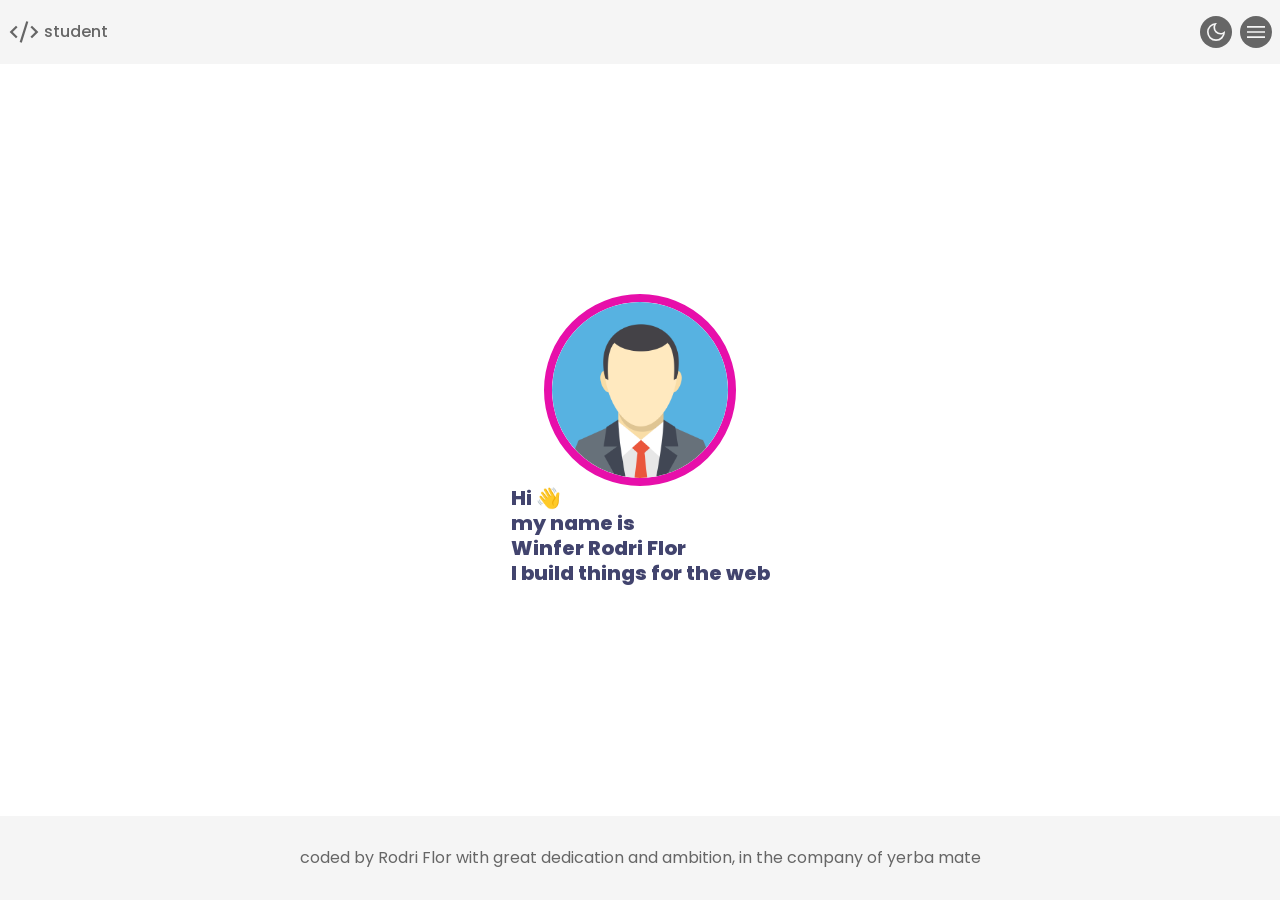
==== index.html @ 28f6c818 "The main content for the homepage has been built, positioned, and styled, a image and headlin in mob" ====
<!DOCTYPE html>
<html lang="en">
<head>
    <meta charset="UTF-8">
    <meta name="viewport" content="width=device-width, initial-scale=1.0">
    
    <!-- font family pack from 'google fonts' -->
    <link rel="preconnect" href="https://fonts.googleapis.com">
    <link rel="preconnect" href="https://fonts.gstatic.com" crossorigin>
    <link href="https://fonts.googleapis.com/css2?family=Poppins:ital,wght@0,100;0,200;0,300;0,400;0,500;0,600;0,700;0,800;0,900;1,100;1,200;1,300;1,400;1,500;1,600;1,700;1,800;1,900&display=swap" rel="stylesheet">

    <!-- CSS files in order. consistent, specific and unique designs. -->
    <link rel="stylesheet" href="./css/base.css">
    <link rel="stylesheet" href="./css/home.css">


    <title> Portfolio Task </title>
</head>
<body>
    
    <header>
        <div class="head-container">
            <!-- brandname -->
            <a href="/" class="brand-link">
                <img src="./img/icon/code-dark-icon.svg" alt=""> 
                <span> student </span> 
            </a>

            <!-- toggle buttons -->
            <div class="header-toggle-box">
                <button aria-label="toggle to dark/light mode">
                    <img src="./img/icon/moon-light-icon.svg" alt="" aria-hidden="true"> 
                </button>
                <button aria-label="toggle to open/close the dropmenu" popovertarget="drop-menu">
                    <img src="./img/icon/menu-light-icon.svg" alt="" aria-hidden="true">
                </button>
            </div>
        </div>


        <!-- page categories links -->
        <nav id="drop-menu" aria-label="main" popover="auto">
            <ul class="nav-page-list">
                <li>
                    <a href="./index.html" class="nav-link"> home </a>
                </li>         
                <li>
                    <a href="./about.html" class="nav-link"> about me </a>
                </li>
                <li>
                    <a href="./tech.html" class="nav-link"> tech stacks </a>
                </li>
                <li>
                    <a href="./projects.html" class="nav-link"> projects </a>
                </li>
                <li>
                    <a href="./contact.html" class="nav-link"> contact </a>
                </li>
            </ul>

            <!-- social media image link -->
            <ul class="nav-social-list">
                <li>
                    <a href="#" aria-label="linkedin profile">
                        <img src="./img/logo/linkedin-logo.svg" alt="" aria-hidden="true">
                    </a>
                </li>
                <li>
                    <a href="#" aria-label="github profile">
                        <img src="./img/logo/github-logo.svg" alt="" aria-hidden="true">
                    </a>
                </li>
                <li>
                    <a href="#" aria-label="x profile">
                        <img src="./img/logo/x-logo.svg" alt="" aria-hidden="true">
                    </a>
                </li>
            </ul>
        </nav>
    </header>

    
    <main>
        <div class="main-container">
            <img src="./img/avatar.png" class="home-profile" alt="profile picture at work">
            <h1 class="home-headline">
                Hi <span role="img" aria-label="waving hand">👋</span><br>
                my name is <br> 
                Winfer Rodri Flor <br>
                I build things for the web
            </h1>
        </div>
    </main>


    <footer>
        <div class="foot-container">
            <p class="foot-p"> coded by Rodri Flor with great dedication and ambition, in the company of yerba mate </p>
        </div>
    </footer>
    
</body>
</html>
---- css/base.css ----
:root {
    /* color theme */
    --surface:      #ffffff;

    /* header/nav */
    --header-con:   #f5f5f5; 
    --nav-link:     #666666; 
    --nav-button:   #666666;
    --nav-menu:     #f5f5f6;
    --foot-con:     #f5f5f5;
    --foot-p:       #666666;

    /* home */
    --home-titel:   #42446E;
    --pic-frame:    #E70FAA;


}



/*** 2. RESET ***/
* {
/* removes spaces that are already present on a newly opened web page */
margin:     0;
padding:    0;

/* returns the actual content size, including padding, border, margin and etc */
box-sizing: border-box;
}

/* removes the dot that comes with the list item by default */
li, summary { list-style-type: none; }

/* the images on the site is always wide as the parent-element */
img { max-width: 100%; object-fit: cover; }

/* removes the underline, which is the default. */
a { text-decoration: none; }



/*** 3. ELEMENT ***/
/* knowledge from the class */ /*
html {
    font-size: 62.5%; 1rem = 10px
} 
*/



body {
        /* standard font pack for the whole project */
        font-family:        "Poppins", sans-serif;
        font-size:          1rem;
        font-weight:        300;
        line-height:        1;
        background-color:   #ffffff;


        display: grid;
        grid-template-rows: auto 1fr auto;
        min-height: 100dvh;
}



/*** 4. SHARED BLOCK ***/
header {
        background-color: var(--surface);
        user-select: none;


    .head-container {
        display: flex;
        justify-content: space-between;
        padding: 1rem .5rem;
            background-color: var(--header-con);
    }


    .header-toggle-box {
        display: flex;
        column-gap: .5rem;
    }


    #drop-menu {
        border: none;
        width: 100%;
        top: 4rem;
            background-color: var(--nav-menu);
        }


    .nav-social-list {
        display: flex;
        column-gap: 2rem;
        justify-content: center;
        padding: 2rem;
    }
}





footer {
        background-color: var(--foot-con);


    .foot-container {
        padding: 2rem .5rem;
    }
}



/*** 5. FEATURING ***/
/* paragraph */
.foot-p {
        font-weight: 400;
        line-height: 1.25;
        text-align: center;
        color: var(--foot-p);
}


/* link */
.nav-link { 
    display: block;
    padding: 1rem 0;
        font-weight: 400;
        text-align: center;
        color: var(--nav-link);

}


/* link image */
.brand-link {
    display: flex;
    column-gap: .25rem;
    align-items: center;
    max-width: 2rem; max-height: 2rem;
    cursor: pointer;
        
    span {
            font-weight: 500;
            color: var(--nav-link);
    }
}


/* buttons/img */
.header-toggle-box button {
    padding: .25rem;
    border: none;
    border-radius: 50%;
    max-width: 2rem; max-height: 2rem;
        background-color: var(--nav-button);

    img {
        aspect-ratio: 1/1;
    }
}



/*** 6. RESPONSIVE ***/
/* laptop */
@media only screen and (max-width: 64rem) {

}


/* tablet */
@media only screen and (max-width: 48rem) {

}


/* ignore mobile */ 
    /* 
@media only screen and (max-width: 26.5625rem) {

} 
    */
---- css/home.css ----
/*** 4. BLOCK ***/
main {
    height: 100%;

    .main-container {
        display: flex;
        flex-direction: column;
        justify-content: center;
        align-items: center;
        height: 100%;
    }

}



/*** 5. FEATURING ***/
/* title */
.home-headline {
        font-size: 1.25rem;
        font-weight: 800;
        line-height: 1.25;
            color: var(--home-titel);
}


/* image */
.home-profile {
    border: .5rem solid var(--pic-frame);
    border-radius: 50%;
    width: 12rem; height: 12rem;
}



/*** 6. RESPONSIVE ***/
/* laptop */
@media only screen and (max-width: 64rem) {

}


/* tablet */
@media only screen and (max-width: 48rem) {

}


/* mobile */
@media only screen and (max-width: 26.5625rem) {

}
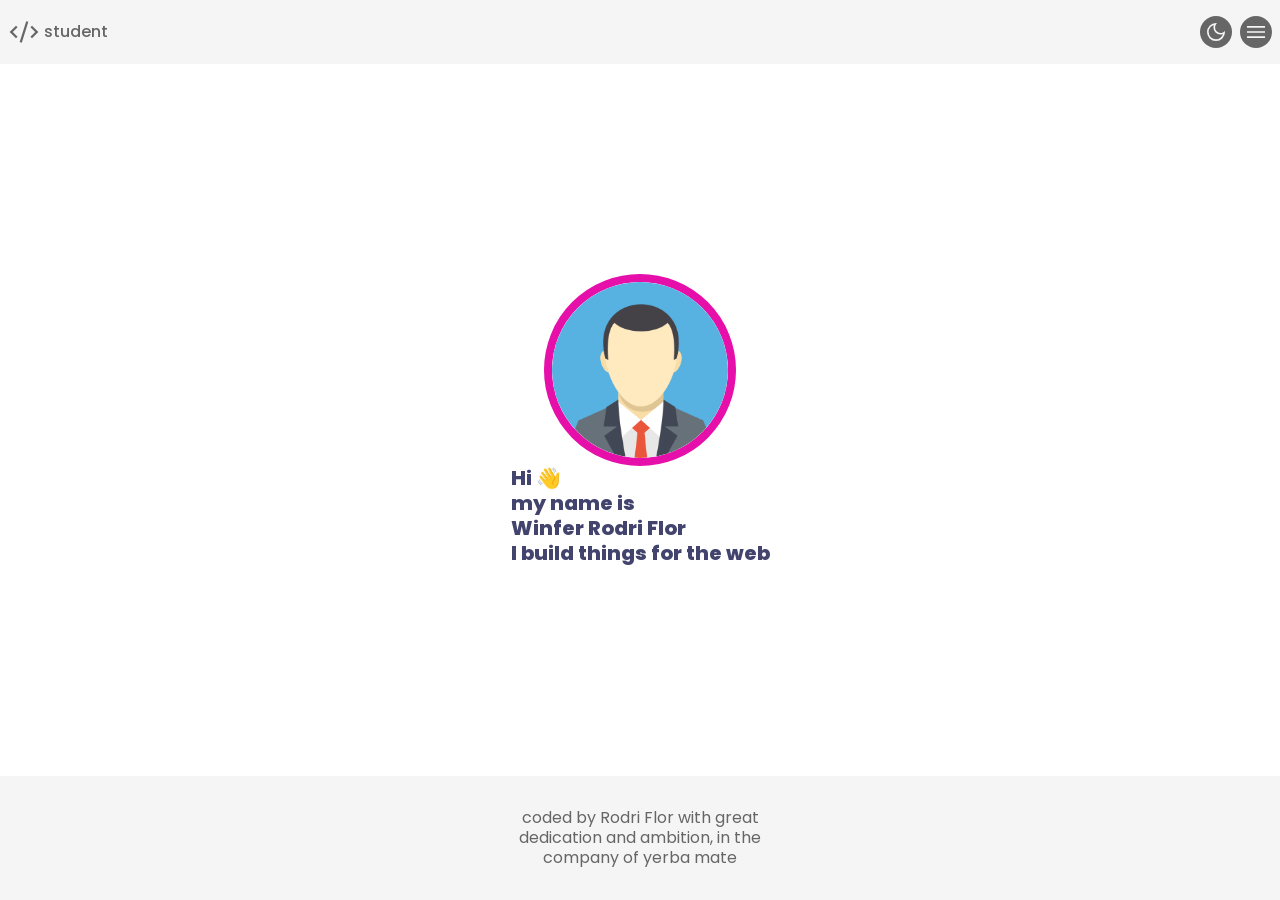
==== commit 1de69ec1: "Created a card for the project section and styled it for mobile view." ====
--- a/index.html
+++ b/index.html
@@ -84,9 +84,9 @@
         <div class="main-container">
             <img src="./img/avatar.png" class="home-profile" alt="profile picture at work">
             <h1 class="home-headline">
-                Hi <span role="img" aria-label="waving hand">👋</span><br>
-                my name is <br> 
-                Winfer Rodri Flor <br>
+                Hi <span role="img" aria-label="waving hand">👋</span><span class="span-br">
+                my name is <span class="span-br"> 
+                Winfer Rodri Flor <span class="span-br">
                 I build things for the web
             </h1>
         </div>
@@ -95,7 +95,11 @@
 
     <footer>
         <div class="foot-container">
-            <p class="foot-p"> coded by Rodri Flor with great dedication and ambition, in the company of yerba mate </p>
+            <p class="foot-p"> 
+                coded by Rodri Flor with great <span class="span-br"> 
+                dedication and ambition, in the <span class="span-br">
+                company of yerba mate 
+            </p>
         </div>
     </footer>
     
--- a/css/base.css
+++ b/css/base.css
@@ -1,19 +1,36 @@
 :root {
     /* color theme */
-    --surface:      #ffffff;
+    --surface:      #FFFFFF;
 
     /* header/nav */
-    --header-con:   #f5f5f5; 
+    --header-con:   #F5F5F5; 
     --nav-link:     #666666; 
     --nav-button:   #666666;
-    --nav-menu:     #f5f5f6;
-    --foot-con:     #f5f5f5;
+    --nav-menu:     #F5F5F5;
+    --foot-con:     #F5F5F5;
     --foot-p:       #666666;
 
     /* home */
     --home-titel:   #42446E;
     --pic-frame:    #E70FAA;
 
+    /* tech */
+    --tech-title:   #42446E;
+    --tech-p:       #E70FAA;
+    --tech-bframe:  #F5F5F5;
+
+    /* projects */
+    --project-title:#42446E;
+    --project-p:    #E70FAA;
+    --project-card: #F5F5F5;
+    --pr-card-title:#000000;
+    --pr-card-p:    #666666;
+    --pr-card-foot: #666666;
+    --pr-card-link: #000000;
+
+    /* contact */
+    --contact-title: #42446E;
+    --contact-p:     #E70FAA;
 
 }
 
@@ -123,7 +140,12 @@
         line-height: 1.25;
         text-align: center;
         color: var(--foot-p);
-}
+
+    .span-br {
+        display: block;
+    }
+}
+
 
 
 /* link */
--- a/css/home.css
+++ b/css/home.css
@@ -1,6 +1,5 @@
 /*** 4. BLOCK ***/
 main {
-    height: 100%;
 
     .main-container {
         display: flex;
@@ -21,6 +20,10 @@
         font-weight: 800;
         line-height: 1.25;
             color: var(--home-titel);
+    
+    .span-br {
+        display: block;
+    }
 }
 
 
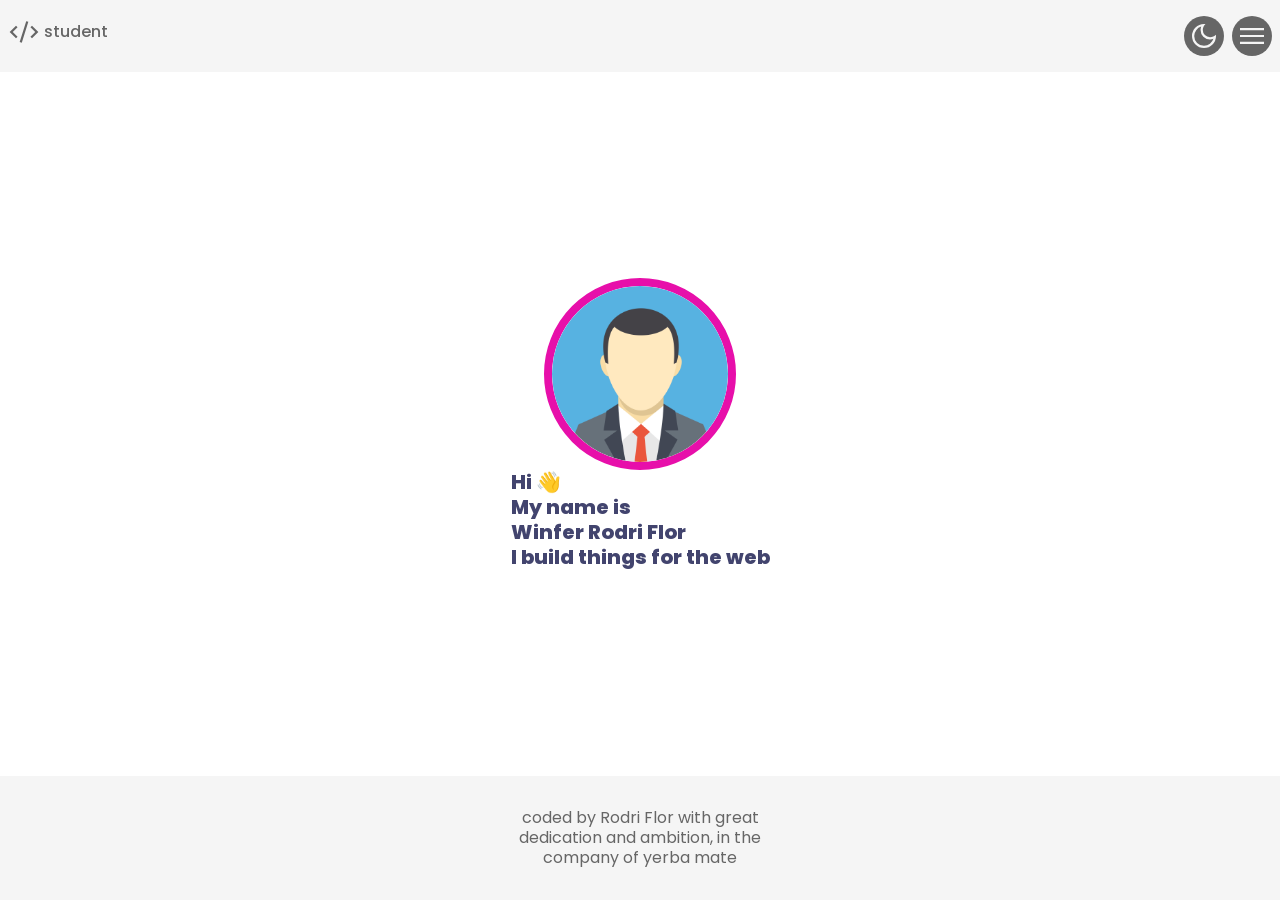
==== commit 989f69a2: "Built and styled the about section. It even includes a list menu when clicking the list box." ====
--- a/index.html
+++ b/index.html
@@ -39,7 +39,7 @@
 
 
         <!-- page categories links -->
-        <nav id="drop-menu" aria-label="main" popover="auto">
+        <nav id="drop-menu" aria-label="main navigation" popover="auto">
             <ul class="nav-page-list">
                 <li>
                     <a href="./index.html" class="nav-link"> home </a>
@@ -84,9 +84,9 @@
         <div class="main-container">
             <img src="./img/avatar.png" class="home-profile" alt="profile picture at work">
             <h1 class="home-headline">
-                Hi <span role="img" aria-label="waving hand">👋</span><span class="span-br">
-                my name is <span class="span-br"> 
-                Winfer Rodri Flor <span class="span-br">
+                Hi <span role="img" aria-label="waving hand">👋</span><br class="span-br">
+                My name is <br class="span-br">
+                Winfer Rodri Flor <br class="span-br">
                 I build things for the web
             </h1>
         </div>
@@ -96,8 +96,8 @@
     <footer>
         <div class="foot-container">
             <p class="foot-p"> 
-                coded by Rodri Flor with great <span class="span-br"> 
-                dedication and ambition, in the <span class="span-br">
+                coded by Rodri Flor with great <br class="br">
+                dedication and ambition, in the <br class="br">
                 company of yerba mate 
             </p>
         </div>
--- a/css/base.css
+++ b/css/base.css
@@ -13,6 +13,16 @@
     /* home */
     --home-titel:   #42446E;
     --pic-frame:    #E70FAA;
+
+    /* about */
+    --about-title:  #42446E;
+    --about-p:      #E70FAA;
+    --about-list:   #F5F5F5;
+    --ab-list-titel:#666666;
+    --ab-list-p:    #666666;
+    --ab-list-ps:   #A7A7A7;
+    --ab-list-box:  #D7FFE0;
+    --ab-list-boxp: #018C0F;
 
     /* tech */
     --tech-title:   #42446E;
@@ -141,7 +151,7 @@
         text-align: center;
         color: var(--foot-p);
 
-    .span-br {
+    .br {
         display: block;
     }
 }
@@ -176,14 +186,16 @@
 
 /* buttons/img */
 .header-toggle-box button {
+    display: flex;
     padding: .25rem;
     border: none;
     border-radius: 50%;
-    max-width: 2rem; max-height: 2rem;
+
         background-color: var(--nav-button);
 
     img {
         aspect-ratio: 1/1;
+        max-width: 2rem; max-height: 2rem;
     }
 }
 
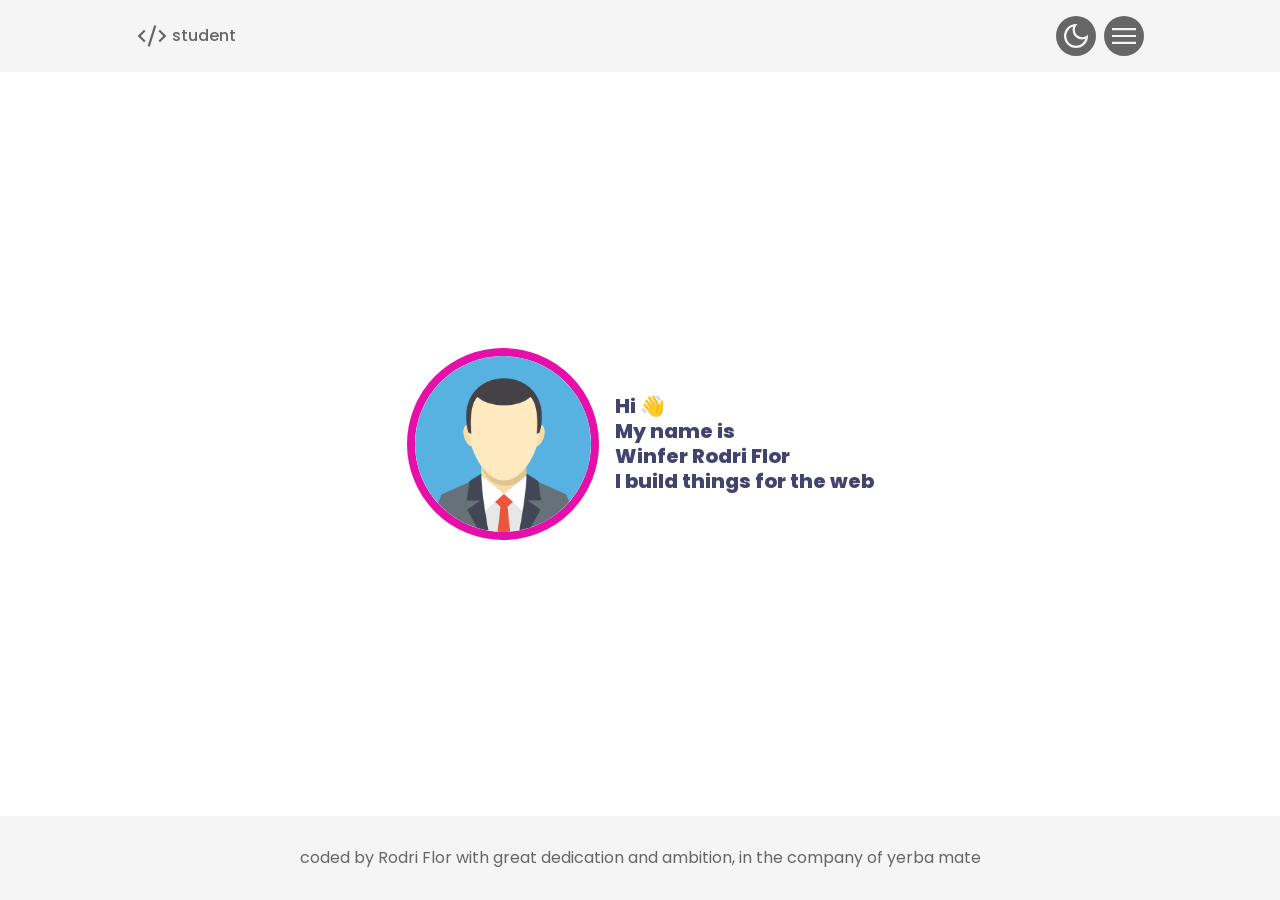
==== commit 5b63a141: "Responsive HTML-element for mobile/tablet and desktop." ====
--- a/index.html
+++ b/index.html
@@ -81,7 +81,7 @@
 
     
     <main>
-        <div class="main-container">
+        <div class="home-container">
             <img src="./img/avatar.png" class="home-profile" alt="profile picture at work">
             <h1 class="home-headline">
                 Hi <span role="img" aria-label="waving hand">👋</span><br class="span-br">
@@ -96,8 +96,8 @@
     <footer>
         <div class="foot-container">
             <p class="foot-p"> 
-                coded by Rodri Flor with great <br class="br">
-                dedication and ambition, in the <br class="br">
+                coded by Rodri Flor with great
+                dedication and ambition, in the 
                 company of yerba mate 
             </p>
         </div>
--- a/css/base.css
+++ b/css/base.css
@@ -94,13 +94,14 @@
 
 /*** 4. SHARED BLOCK ***/
 header {
-        background-color: var(--surface);
+        background-color: var(--header-con);
         user-select: none;
 
 
     .head-container {
         display: flex;
         justify-content: space-between;
+        align-items: center;
         padding: 1rem .5rem;
             background-color: var(--header-con);
     }
@@ -134,7 +135,6 @@
 
 footer {
         background-color: var(--foot-con);
-
 
     .foot-container {
         padding: 2rem .5rem;
@@ -150,10 +150,6 @@
         line-height: 1.25;
         text-align: center;
         color: var(--foot-p);
-
-    .br {
-        display: block;
-    }
 }
 
 
@@ -203,20 +199,33 @@
 
 /*** 6. RESPONSIVE ***/
 /* laptop */
-@media only screen and (max-width: 64rem) {
+@media only screen and (min-width: 64rem) { 
 
 }
 
 
 /* tablet */
-@media only screen and (max-width: 48rem) {
-
-}
-
-
-/* ignore mobile */ 
-    /* 
-@media only screen and (max-width: 26.5625rem) {
-
-} 
-    */+@media only screen and (min-width: 48rem) {
+
+}
+
+@media only screen and (min-width: 26.5625rem) {
+    header {
+
+        .head-container {
+            max-width: 64rem;
+            margin: 0 auto;
+        }
+
+    }
+
+    footer {
+        background-color: var(--foot-con);
+
+
+        .foot-container {
+            max-width: 64rem;
+            margin: 0 auto;
+        }
+    }
+} 
--- a/css/home.css
+++ b/css/home.css
@@ -1,12 +1,13 @@
 /*** 4. BLOCK ***/
 main {
 
-    .main-container {
+    .home-container {
         display: flex;
         flex-direction: column;
         justify-content: center;
         align-items: center;
-        height: 100%;
+        max-width: 64rem; height: 100%;
+        margin: 0 auto;
     }
 
 }
@@ -38,18 +39,25 @@
 
 /*** 6. RESPONSIVE ***/
 /* laptop */
-@media only screen and (max-width: 64rem) {
+@media only screen and (min-width: 64rem) {
 
 }
 
 
 /* tablet */
-@media only screen and (max-width: 48rem) {
+@media only screen and (min-width: 48rem) {
+    main {
 
+        .home-container {
+            flex-direction: row;
+            column-gap: 1rem;
+        }
+    }
 }
 
 
+
 /* mobile */
-@media only screen and (max-width: 26.5625rem) {
+@media only screen and (min-width: 26.5625rem) {
 
 }
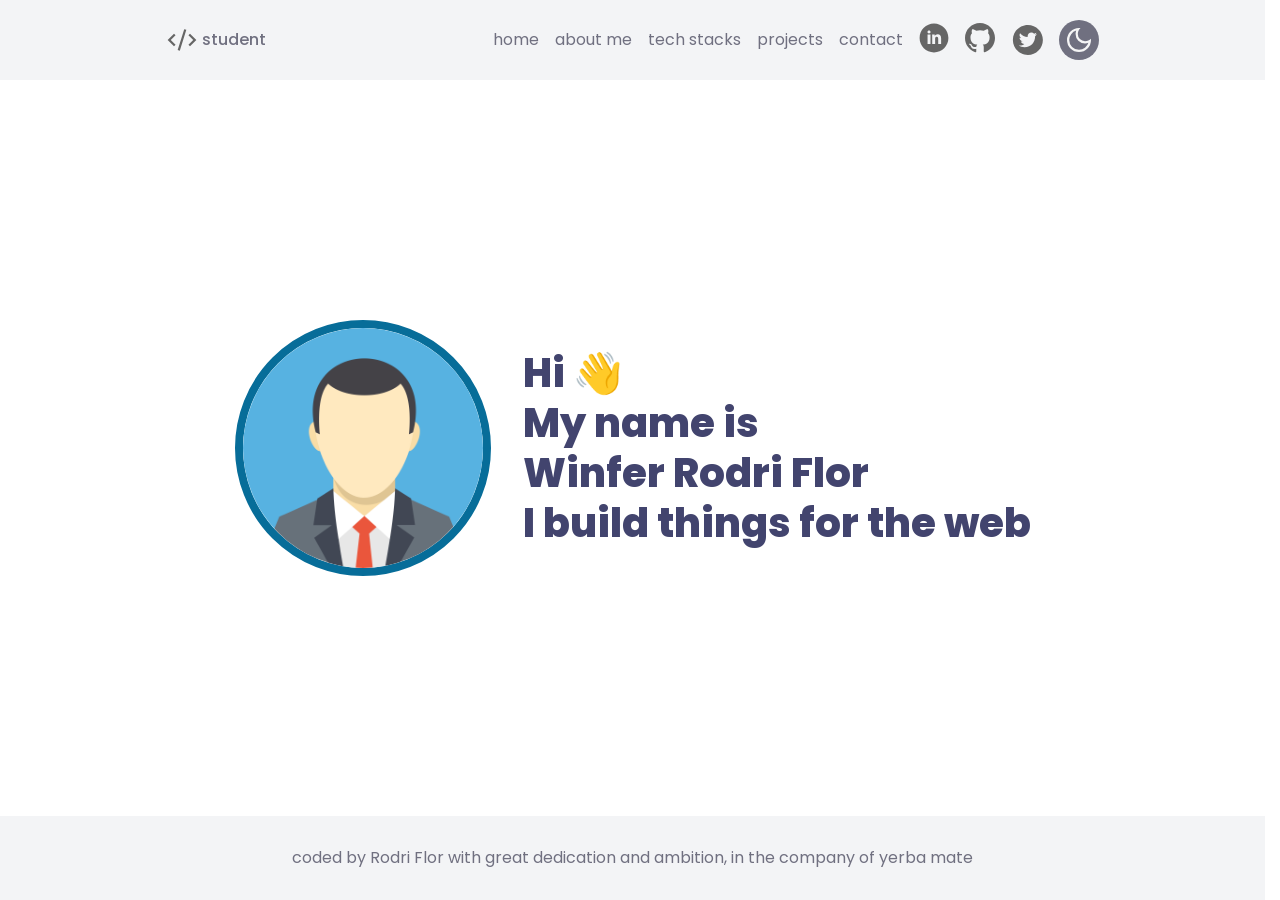
==== commit 9903cca0: "Fixed main/dropdown menu. It collapses or appears, depending on the screen size." ====
--- a/index.html
+++ b/index.html
@@ -26,12 +26,52 @@
                 <span> student </span> 
             </a>
 
+            <!-- page categories links -->
+            <nav class="main-menu" aria-label="main navigation">
+                <ul class="nav-page-list">
+                    <li>
+                        <a href="./index.html" class="nav-link"> home </a>
+                    </li>         
+                    <li>
+                        <a href="./about.html" class="nav-link"> about me </a>
+                    </li>
+                    <li>
+                        <a href="./tech.html" class="nav-link"> tech stacks </a>
+                    </li>
+                    <li>
+                        <a href="./projects.html" class="nav-link"> projects </a>
+                    </li>
+                    <li>
+                        <a href="./contact.html" class="nav-link"> contact </a>
+                    </li>
+                </ul>
+
+                <!-- social media image link -->
+                <ul class="nav-social-list">
+                    <li>
+                        <a href="#" aria-label="linkedin profile">
+                            <img src="./img/logo/linkedin-logo.svg" alt="" aria-hidden="true">
+                        </a>
+                    </li>
+                    <li>
+                        <a href="#" aria-label="github profile">
+                            <img src="./img/logo/github-logo.svg" alt="" aria-hidden="true">
+                        </a>
+                    </li>
+                    <li>
+                        <a href="#" aria-label="x profile">
+                            <img src="./img/logo/x-logo.svg" alt="" aria-hidden="true">
+                        </a>
+                    </li>
+                </ul>
+            </nav>
+
             <!-- toggle buttons -->
             <div class="header-toggle-box">
                 <button aria-label="toggle to dark/light mode">
                     <img src="./img/icon/moon-light-icon.svg" alt="" aria-hidden="true"> 
                 </button>
-                <button aria-label="toggle to open/close the dropmenu" popovertarget="drop-menu">
+                <button class="drop-none" aria-label="toggle to open/close the dropmenu" popovertarget="drop-menu">
                     <img src="./img/icon/menu-light-icon.svg" alt="" aria-hidden="true">
                 </button>
             </div>
@@ -40,26 +80,26 @@
 
         <!-- page categories links -->
         <nav id="drop-menu" aria-label="main navigation" popover="auto">
-            <ul class="nav-page-list">
+            <ul class="drop-page-list">
                 <li>
-                    <a href="./index.html" class="nav-link"> home </a>
+                    <a href="./index.html" class="drop-link"> home </a>
                 </li>         
                 <li>
-                    <a href="./about.html" class="nav-link"> about me </a>
+                    <a href="./about.html" class="drop-link"> about me </a>
                 </li>
                 <li>
-                    <a href="./tech.html" class="nav-link"> tech stacks </a>
+                    <a href="./tech.html" class="drop-link"> tech stacks </a>
                 </li>
                 <li>
-                    <a href="./projects.html" class="nav-link"> projects </a>
+                    <a href="./projects.html" class="drop-link"> projects </a>
                 </li>
                 <li>
-                    <a href="./contact.html" class="nav-link"> contact </a>
+                    <a href="./contact.html" class="drop-link"> contact </a>
                 </li>
             </ul>
 
             <!-- social media image link -->
-            <ul class="nav-social-list">
+            <ul class="drop-social-list">
                 <li>
                     <a href="#" aria-label="linkedin profile">
                         <img src="./img/logo/linkedin-logo.svg" alt="" aria-hidden="true">
--- a/css/base.css
+++ b/css/base.css
@@ -3,44 +3,47 @@
     --surface:      #FFFFFF;
 
     /* header/nav */
-    --header-con:   #F5F5F5; 
-    --nav-link:     #666666; 
-    --nav-button:   #666666;
-    --nav-menu:     #F5F5F5;
-    --foot-con:     #F5F5F5;
-    --foot-p:       #666666;
+    --header-con:   #F3F4F6; 
+    --nav-link:     #707080; /* #666666 */
+    --nav-button:   #707080;
+    --nav-menu:     #F3F4F6;
+    --foot-con:     #F3F4F6;
+    --foot-p:       #707080;
 
     /* home */
     --home-titel:   #42446E;
-    --pic-frame:    #E70FAA;
+    --pic-frame:    #076D99; /* #14B2F5  */
 
     /* about */
     --about-title:  #42446E;
-    --about-p:      #E70FAA;
-    --about-list:   #F5F5F5;
-    --ab-list-titel:#666666;
-    --ab-list-p:    #666666;
-    --ab-list-ps:   #A7A7A7;
-    --ab-list-box:  #D7FFE0;
-    --ab-list-boxp: #018C0F;
+    --about-p:      #707080;
+    --about-list:   #F3F4F6;
+    --ab-list-titel:#707080;
+    --ab-list-p:    #F3F4F6; /* #3D3F66 */
+    --ab-list-ps:   #43434D; /* #A7A7A7 */
+    --ab-list-box:  #01660B; /* #D7FFE0 */
+    --ab-list-boxp: #F3F4F6; /* #161627 #018C0F */
+    --ab-list-bdr:  #858599;
+    --ab-task-info: #076D99;
 
     /* tech */
     --tech-title:   #42446E;
-    --tech-p:       #E70FAA;
-    --tech-bframe:  #F5F5F5;
+    --tech-p:       #3D3F66;
+    --tech-bframe:  #F3F4F6;
 
     /* projects */
     --project-title:#42446E;
-    --project-p:    #E70FAA;
-    --project-card: #F5F5F5;
-    --pr-card-title:#000000;
-    --pr-card-p:    #666666;
-    --pr-card-foot: #666666;
-    --pr-card-link: #000000;
+    --project-p:    #3D3F66;
+    --project-card: #F3F4F6;
+    --pr-card-title:#42446E; /* 000000 */
+    --pr-card-p:    #3D3F66;
+    --pr-card-foot: #43434D;
+    --pr-card-link: #42446E;
+    --pr-card-bdr:  #858599;
 
     /* contact */
     --contact-title: #42446E;
-    --contact-p:     #E70FAA;
+    --contact-p:     #087DAF;
 
 }
 
@@ -74,6 +77,10 @@
 } 
 */
 
+
+html {
+    scrollbar-gutter: stable;
+}
 
 
 body {
@@ -100,16 +107,35 @@
 
     .head-container {
         display: flex;
-        justify-content: space-between;
+        column-gap: 1rem;
+        justify-content: end;
         align-items: center;
         padding: 1rem .5rem;
-            background-color: var(--header-con);
+        max-width: 64rem;
+        margin: 0 auto;
     }
 
 
     .header-toggle-box {
         display: flex;
-        column-gap: .5rem;
+        column-gap: 1rem;
+    }
+
+
+    .main-menu {
+        display: none;
+        column-gap: 1rem; 
+        align-items: center;
+    }
+
+    .nav-page-list {
+        display: flex;
+        column-gap: 1rem;
+    }
+
+    .nav-social-list {
+        display: flex;
+        column-gap: 1rem;
     }
 
 
@@ -121,7 +147,7 @@
         }
 
 
-    .nav-social-list {
+    .drop-social-list {
         display: flex;
         column-gap: 2rem;
         justify-content: center;
@@ -137,6 +163,8 @@
         background-color: var(--foot-con);
 
     .foot-container {
+        max-width: 64rem;
+        margin: 0 auto;
         padding: 2rem .5rem;
     }
 }
@@ -155,7 +183,7 @@
 
 
 /* link */
-.nav-link { 
+.drop-link, .nav-link { 
     display: block;
     padding: 1rem 0;
         font-weight: 400;
@@ -171,6 +199,7 @@
     column-gap: .25rem;
     align-items: center;
     max-width: 2rem; max-height: 2rem;
+    margin-right: auto;
     cursor: pointer;
         
     span {
@@ -186,6 +215,7 @@
     padding: .25rem;
     border: none;
     border-radius: 50%;
+    cursor: pointer;
 
         background-color: var(--nav-button);
 
@@ -200,32 +230,44 @@
 /*** 6. RESPONSIVE ***/
 /* laptop */
 @media only screen and (min-width: 64rem) { 
-
+    header {
+
+        .head-container {
+            width: min(75%, 64rem);
+        }
+
+    }
+
+    footer {
+
+        .foot-container {
+            width: min(75%, 64rem);
+        }
+
+    }
 }
 
 
 /* tablet */
 @media only screen and (min-width: 48rem) {
-
-}
-
+    header {
+
+        .main-menu {
+            display: flex;
+        }
+
+        .drop-none {
+            display: none;
+        }
+
+    }
+}
+
+/* mobile */
 @media only screen and (min-width: 26.5625rem) {
     header {
 
-        .head-container {
-            max-width: 64rem;
-            margin: 0 auto;
-        }
-
-    }
-
-    footer {
-        background-color: var(--foot-con);
-
-
-        .foot-container {
-            max-width: 64rem;
-            margin: 0 auto;
-        }
+
+
     }
 } 
--- a/css/home.css
+++ b/css/home.css
@@ -1,12 +1,14 @@
 /*** 4. BLOCK ***/
 main {
+    padding: 4rem 0;
 
     .home-container {
         display: flex;
         flex-direction: column;
         justify-content: center;
         align-items: center;
-        max-width: 64rem; height: 100%;
+        max-width: 64rem;
+        height: 100%;
         margin: 0 auto;
     }
 
@@ -17,14 +19,10 @@
 /*** 5. FEATURING ***/
 /* title */
 .home-headline {
-        font-size: 1.25rem;
+        font-size: clamp(1.25rem, 5vw, 2.5rem);
         font-weight: 800;
         line-height: 1.25;
             color: var(--home-titel);
-    
-    .span-br {
-        display: block;
-    }
 }
 
 
@@ -32,7 +30,7 @@
 .home-profile {
     border: .5rem solid var(--pic-frame);
     border-radius: 50%;
-    width: 12rem; height: 12rem;
+    width: clamp(12rem, 20vw, 16rem);
 }
 
 
@@ -40,7 +38,13 @@
 /*** 6. RESPONSIVE ***/
 /* laptop */
 @media only screen and (min-width: 64rem) {
+    main {
 
+        .home-container {
+            width: min(75%, 64rem);
+        }
+
+    }
 }
 
 
@@ -50,8 +54,9 @@
 
         .home-container {
             flex-direction: row;
-            column-gap: 1rem;
+            column-gap: 2rem;
         }
+
     }
 }
 
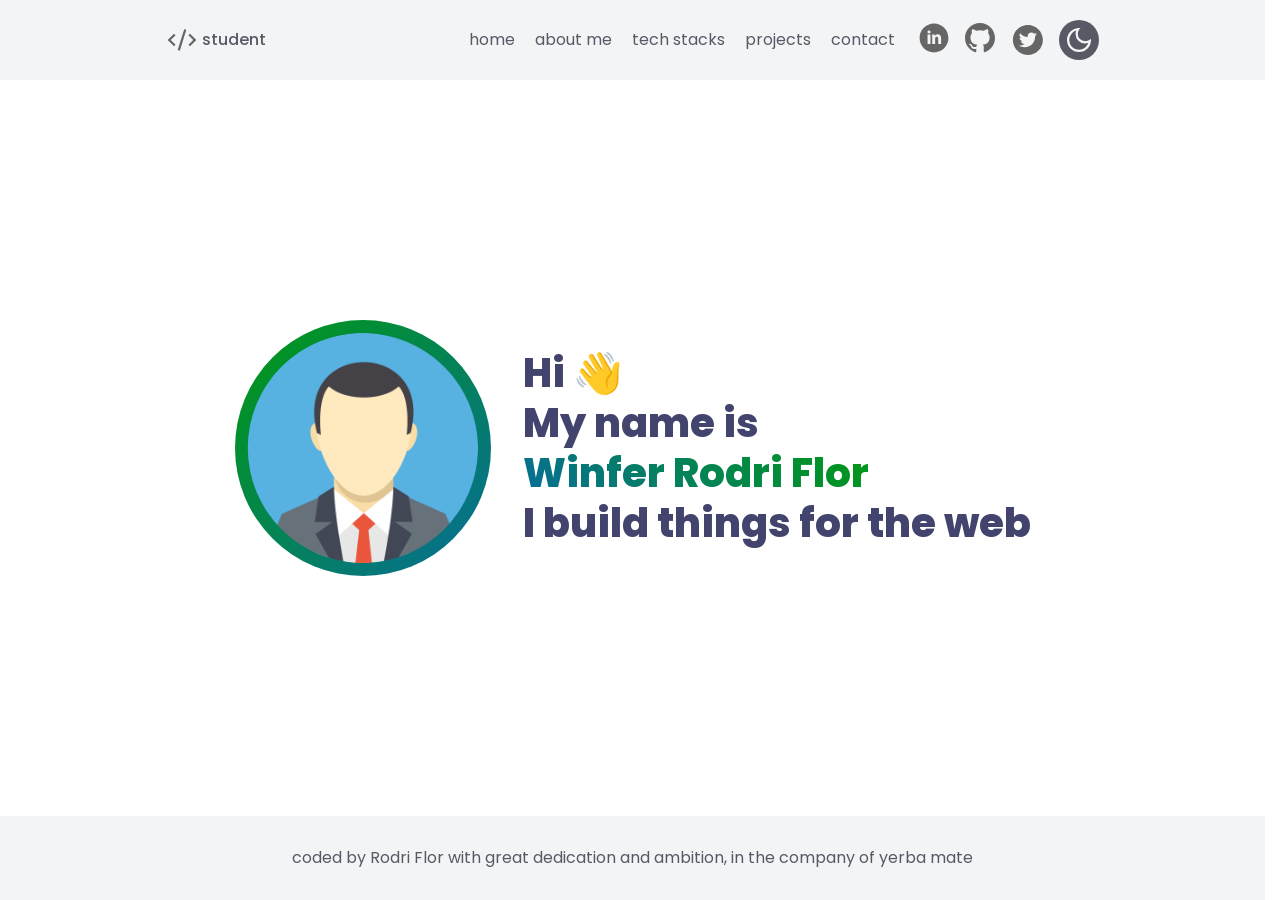
==== commit c1bebcae: "Created a dark mode using an input button and added some animations to the pages." ====
--- a/index.html
+++ b/index.html
@@ -17,7 +17,8 @@
     <title> Portfolio Task </title>
 </head>
 <body>
-    
+    <input type="checkbox" id="theme-toggle">
+
     <header>
         <div class="head-container">
             <!-- brandname -->
@@ -68,9 +69,9 @@
 
             <!-- toggle buttons -->
             <div class="header-toggle-box">
-                <button aria-label="toggle to dark/light mode">
-                    <img src="./img/icon/moon-light-icon.svg" alt="" aria-hidden="true"> 
-                </button>
+                <label for="theme-toggle" class="toggle-label" aria-label="toggle to dark/light mode">
+                    <!-- <img src="./img/icon/moon-light-icon.svg" alt="" aria-hidden="true">  -->
+                </label>
                 <button class="drop-none" aria-label="toggle to open/close the dropmenu" popovertarget="drop-menu">
                     <img src="./img/icon/menu-light-icon.svg" alt="" aria-hidden="true">
                 </button>
@@ -126,7 +127,7 @@
             <h1 class="home-headline">
                 Hi <span role="img" aria-label="waving hand">👋</span><br class="span-br">
                 My name is <br class="span-br">
-                Winfer Rodri Flor <br class="span-br">
+                <span class="coder"> Winfer Rodri Flor </span> <br class="span-br">
                 I build things for the web
             </h1>
         </div>
--- a/css/base.css
+++ b/css/base.css
@@ -4,11 +4,11 @@
 
     /* header/nav */
     --header-con:   #F3F4F6; 
-    --nav-link:     #707080; /* #666666 */
-    --nav-button:   #707080;
+    --nav-link:     #595966; /* #666666 */
+    --nav-button:   #595966;
     --nav-menu:     #F3F4F6;
     --foot-con:     #F3F4F6;
-    --foot-p:       #707080;
+    --foot-p:       #595966;
 
     /* home */
     --home-titel:   #42446E;
@@ -16,30 +16,29 @@
 
     /* about */
     --about-title:  #42446E;
-    --about-p:      #707080;
+    --about-p:      #43434D;
     --about-list:   #F3F4F6;
-    --ab-list-titel:#707080;
+    --ab-list-titel:#43434D;
     --ab-list-p:    #F3F4F6; /* #3D3F66 */
     --ab-list-ps:   #43434D; /* #A7A7A7 */
     --ab-list-box:  #01660B; /* #D7FFE0 */
     --ab-list-boxp: #F3F4F6; /* #161627 #018C0F */
-    --ab-list-bdr:  #858599;
+    --ab-list-bdr:  #076D99;
     --ab-task-info: #076D99;
 
     /* tech */
     --tech-title:   #42446E;
-    --tech-p:       #3D3F66;
+    --tech-p:       #43434D;
     --tech-bframe:  #F3F4F6;
 
     /* projects */
     --project-title:#42446E;
-    --project-p:    #3D3F66;
+    --project-p:    #43434D;
     --project-card: #F3F4F6;
-    --pr-card-title:#42446E; /* 000000 */
-    --pr-card-p:    #3D3F66;
+    --pr-card-title:#43434D; /* 000000 */
+    --pr-card-p:    #43434D;
     --pr-card-foot: #43434D;
-    --pr-card-link: #42446E;
-    --pr-card-bdr:  #858599;
+    --pr-card-link: #43434D;
 
     /* contact */
     --contact-title: #42446E;
@@ -47,6 +46,72 @@
 
 }
 
+
+#theme-toggle:checked ~ * {
+    /* color theme */
+    --surface:      #101019 ;
+
+    /* header/nav */
+    --header-con:   #181825;
+    --nav-link:     #868699; 
+    --nav-button:   #595966;
+    --nav-menu:     #181825;
+    --foot-con:     #181825;
+    --foot-p:       #868699;
+
+    /* home */
+    --home-titel:   #F3F4F6;    
+
+    /* about */
+    --about-title:  #F3F4F6;
+    --about-p:      #868699;
+    --about-list:   #181825;
+    --ab-list-titel:#868699;
+    --ab-list-ps:   #858599;
+
+    /* tech */
+    --tech-title:   #F3F4F6;   
+    --tech-p:       #868699;
+    --tech-bframe:  #181825; 
+
+    /* project */
+    --project-title:#F3F4F6;
+    --project-p:    #868699;
+    --project-card: #181825;
+    --pr-card-title:#F3F4F6;
+    --pr-card-p:    #868699;
+    --pr-card-foot: #868699;
+    --pr-card-link: #F3F4F6;
+
+    /* contact */
+    --contact-title: #F3F4F6;
+    --contact-p:     #0A92CC;
+
+    
+    animation: showColors 0.5s ease;
+}
+
+@keyframes showColors {
+        from {
+            opacity: 0;
+        }
+    }
+
+.toggle-label::after {
+    content: "";
+    width: 2rem; height: 2rem; 
+        background-image: url(/img/icon/moon-light-icon.svg);
+        background-size: cover;
+        background-position: center;
+}
+
+#theme-toggle:checked ~ * .toggle-label::after {
+    background-image: url(/img/icon/sun-icon.svg);
+}
+
+#theme-toggle {
+    display: none;
+}
 
 
 /*** 2. RESET ***/
@@ -130,21 +195,22 @@
 
     .nav-page-list {
         display: flex;
+        column-gap: .25rem;
+    }
+
+    .nav-social-list {
+        display: flex;
         column-gap: 1rem;
     }
 
-    .nav-social-list {
-        display: flex;
-        column-gap: 1rem;
-    }
-
 
     #drop-menu {
+        position: static;
         border: none;
         width: 100%;
         top: 4rem;
             background-color: var(--nav-menu);
-        }
+    }
 
 
     .drop-social-list {
@@ -181,15 +247,35 @@
 }
 
 
-
 /* link */
-.drop-link, .nav-link { 
+.drop-link { 
     display: block;
     padding: 1rem 0;
         font-weight: 400;
         text-align: center;
         color: var(--nav-link);
 
+}
+
+.drop-link:hover {
+    color: #F3F4F6;
+    background-color: #076D99;
+}
+
+.nav-link { 
+    display: block;
+    padding: 1rem .5rem;
+    border-radius: .25rem;
+        font-weight: 400;
+        text-align: center;
+        color: var(--nav-link);
+    
+        transition: background-color 0.3s ease 0s;
+}
+
+.nav-link:hover {
+    color: #F3F4F6;
+    background-color: #076D99;
 }
 
 
@@ -208,15 +294,21 @@
     }
 }
 
+.brand-link:focus-visible, a:focus-visible {
+    outline: .25rem solid #01660B;
+}
+
 
 /* buttons/img */
-.header-toggle-box button {
+.header-toggle-box button,
+.header-toggle-box label {
     display: flex;
-    padding: .25rem;
+    align-items: center;
+    padding: .5rem;
     border: none;
     border-radius: 50%;
     cursor: pointer;
-
+    max-width: 2.5rem; max-height: 2.5rem;
         background-color: var(--nav-button);
 
     img {
@@ -265,9 +357,5 @@
 
 /* mobile */
 @media only screen and (min-width: 26.5625rem) {
-    header {
-
-
-
-    }
+
 } 
--- a/css/home.css
+++ b/css/home.css
@@ -1,6 +1,7 @@
 /*** 4. BLOCK ***/
 main {
     padding: 4rem 0;
+        background-color: var(--surface);
 
     .home-container {
         display: flex;
@@ -26,11 +27,34 @@
 }
 
 
+/* coder */
+.coder {
+        background: linear-gradient(
+            45deg, #076D99, #009911
+        );
+        background-clip: text;
+        color: transparent;
+
+        animation: showName 3s ease;
+}
+
+@keyframes showName {
+    from {
+        opacity: 0;
+        width: 0;
+    }
+}
+
+
 /* image */
 .home-profile {
-    border: .5rem solid var(--pic-frame);
+    /* border: .5rem solid var(--pic-frame); */
     border-radius: 50%;
     width: clamp(12rem, 20vw, 16rem);
+    padding: clamp(.5rem, 1vw, 1rem);
+    background: linear-gradient(
+        -45deg, #076D99, #009911
+    );    
 }
 
 
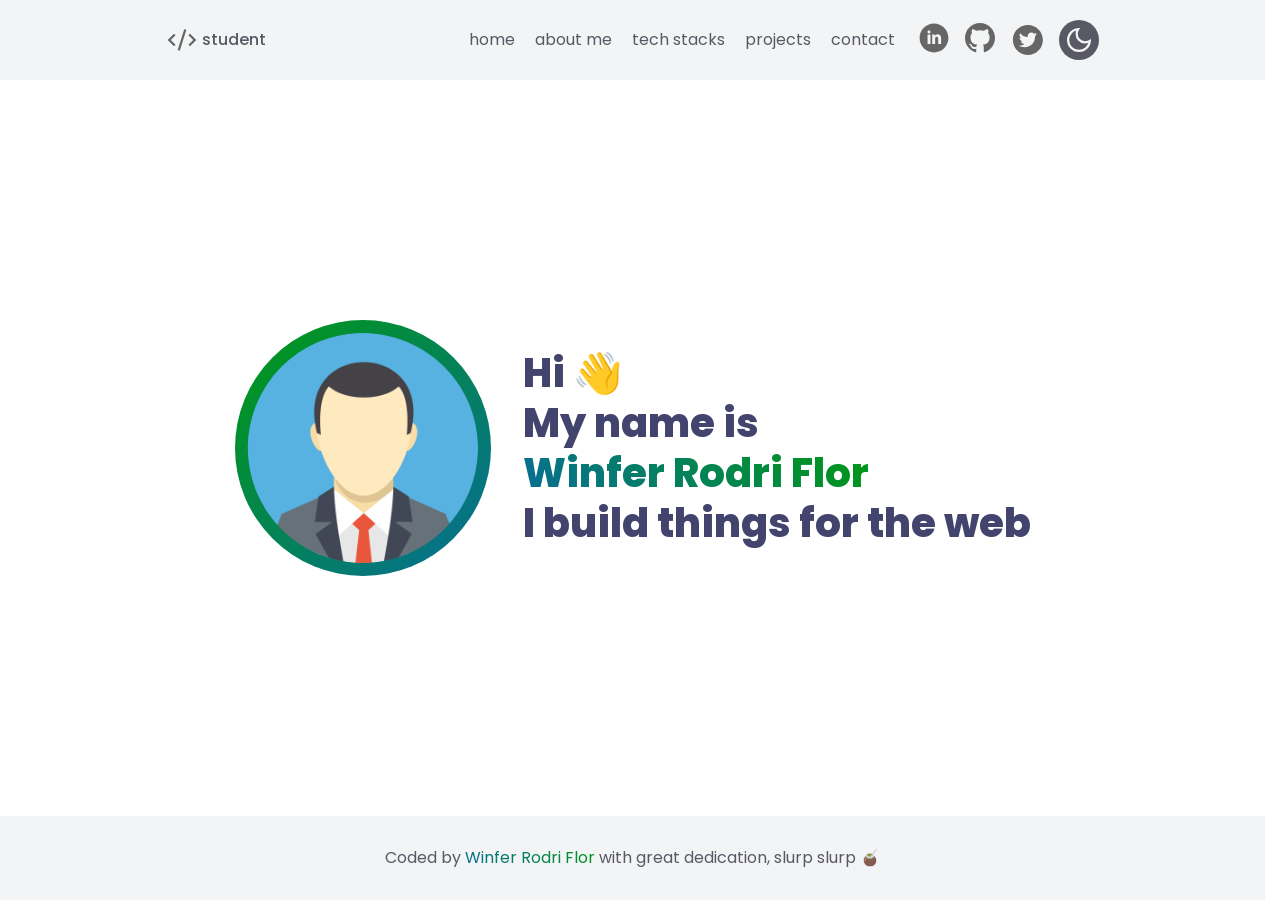
==== commit 884337c5: "Final Commit" ====
--- a/index.html
+++ b/index.html
@@ -17,6 +17,8 @@
     <title> Portfolio Task </title>
 </head>
 <body>
+    
+    <!-- check the theme mode -->
     <input type="checkbox" id="theme-toggle">
 
     <header>
@@ -69,8 +71,8 @@
 
             <!-- toggle buttons -->
             <div class="header-toggle-box">
-                <label for="theme-toggle" class="toggle-label" aria-label="toggle to dark/light mode">
-                    <!-- <img src="./img/icon/moon-light-icon.svg" alt="" aria-hidden="true">  -->
+                <label for="theme-toggle" class="toggle-label" tabindex="0">
+                    <!-- toggle to dark/light mode  -->
                 </label>
                 <button class="drop-none" aria-label="toggle to open/close the dropmenu" popovertarget="drop-menu">
                     <img src="./img/icon/menu-light-icon.svg" alt="" aria-hidden="true">
@@ -121,25 +123,27 @@
     </header>
 
     
+
     <main>
         <div class="home-container">
             <img src="./img/avatar.png" class="home-profile" alt="profile picture at work">
+            
             <h1 class="home-headline">
                 Hi <span role="img" aria-label="waving hand">👋</span><br class="span-br">
                 My name is <br class="span-br">
-                <span class="coder"> Winfer Rodri Flor </span> <br class="span-br">
+                <span class="coder-name"> Winfer Rodri Flor </span> <br class="span-br">
                 I build things for the web
             </h1>
         </div>
     </main>
 
 
+
     <footer>
         <div class="foot-container">
             <p class="foot-p"> 
-                coded by Rodri Flor with great
-                dedication and ambition, in the 
-                company of yerba mate 
+                Coded by <span class="coder-mini-name"> Winfer Rodri Flor </span> 
+                with great dedication, slurp slurp 🧉
             </p>
         </div>
     </footer>
--- a/css/base.css
+++ b/css/base.css
@@ -46,7 +46,6 @@
 
 }
 
-
 #theme-toggle:checked ~ * {
     /* color theme */
     --surface:      #101019 ;
@@ -86,17 +85,20 @@
     /* contact */
     --contact-title: #F3F4F6;
     --contact-p:     #0A92CC;
-
     
+
     animation: showColors 0.5s ease;
 }
 
 @keyframes showColors {
-        from {
-            opacity: 0;
-        }
-    }
-
+    from {
+        opacity: 0;
+    }
+}
+
+
+
+/* theme mode toggle */
 .toggle-label::after {
     content: "";
     width: 2rem; height: 2rem; 
@@ -114,6 +116,20 @@
 }
 
 
+
+/* stop the animation and transition */
+@media (prefers-reduced-motion: reduce) {
+  *,
+  *::before,
+  *::after {
+    animation: 0ms !important;
+    transition: 0ms !important;
+  }
+}
+
+
+
+
 /*** 2. RESET ***/
 * {
 /* removes spaces that are already present on a newly opened web page */
@@ -132,6 +148,20 @@
 
 /* removes the underline, which is the default. */
 a { text-decoration: none; }
+
+
+a:focus, button:focus, label:focus, details:focus {
+    outline: none;
+}  
+
+/* Keyboard navigation displays a clear outline */
+a:focus-visible, button:focus-visible, label:focus-visible, details:focus-visible {
+    border-radius: .25rem;
+    outline: .25rem solid var(--nav-link);
+    outline-offset: .5rem;
+}  
+
+
 
 
 
@@ -149,7 +179,7 @@
 
 
 body {
-        /* standard font pack for the whole project */
+        /* standard pack for the whole project */
         font-family:        "Poppins", sans-serif;
         font-size:          1rem;
         font-weight:        300;
@@ -205,13 +235,18 @@
 
 
     #drop-menu {
-        position: static;
         border: none;
         width: 100%;
         top: 4rem;
             background-color: var(--nav-menu);
-    }
-
+            position: static;
+            opacity: 0;
+            transition: opacity 0.3s, overlay 0.3s allow-discrete, display 0.3s allow-discrete;
+    }
+
+    #drop-menu:popover-open {
+            opacity: 1;
+    }
 
     .drop-social-list {
         display: flex;
@@ -222,9 +257,6 @@
 }
 
 
-
-
-
 footer {
         background-color: var(--foot-con);
 
@@ -234,6 +266,7 @@
         padding: 2rem .5rem;
     }
 }
+
 
 
 
@@ -294,15 +327,12 @@
     }
 }
 
-.brand-link:focus-visible, a:focus-visible {
-    outline: .25rem solid #01660B;
-}
-
 
 /* buttons/img */
 .header-toggle-box button,
 .header-toggle-box label {
     display: flex;
+    justify-content: center;
     align-items: center;
     padding: .5rem;
     border: none;
@@ -318,6 +348,18 @@
 }
 
 
+/* coder */
+.coder-mini-name {
+        background: linear-gradient(
+            45deg, #076D99, #009911
+        );
+        background-clip: text;
+        color: transparent;
+}
+
+
+
+
 
 /*** 6. RESPONSIVE ***/
 /* laptop */
@@ -352,8 +394,13 @@
             display: none;
         }
 
-    }
-}
+        #drop-menu {
+            display: none;
+        }
+
+    }
+}
+
 
 /* mobile */
 @media only screen and (min-width: 26.5625rem) {
--- a/css/home.css
+++ b/css/home.css
@@ -17,6 +17,7 @@
 
 
 
+
 /*** 5. FEATURING ***/
 /* title */
 .home-headline {
@@ -28,14 +29,14 @@
 
 
 /* coder */
-.coder {
+.coder-name {
         background: linear-gradient(
             45deg, #076D99, #009911
         );
         background-clip: text;
         color: transparent;
 
-        animation: showName 3s ease;
+        animation: showName 3s ease-out;
 }
 
 @keyframes showName {
@@ -48,7 +49,6 @@
 
 /* image */
 .home-profile {
-    /* border: .5rem solid var(--pic-frame); */
     border-radius: 50%;
     width: clamp(12rem, 20vw, 16rem);
     padding: clamp(.5rem, 1vw, 1rem);
@@ -59,11 +59,12 @@
 
 
 
+
 /*** 6. RESPONSIVE ***/
 /* laptop */
 @media only screen and (min-width: 64rem) {
     main {
-
+ 
         .home-container {
             width: min(75%, 64rem);
         }
@@ -85,7 +86,6 @@
 }
 
 
-
 /* mobile */
 @media only screen and (min-width: 26.5625rem) {
 
